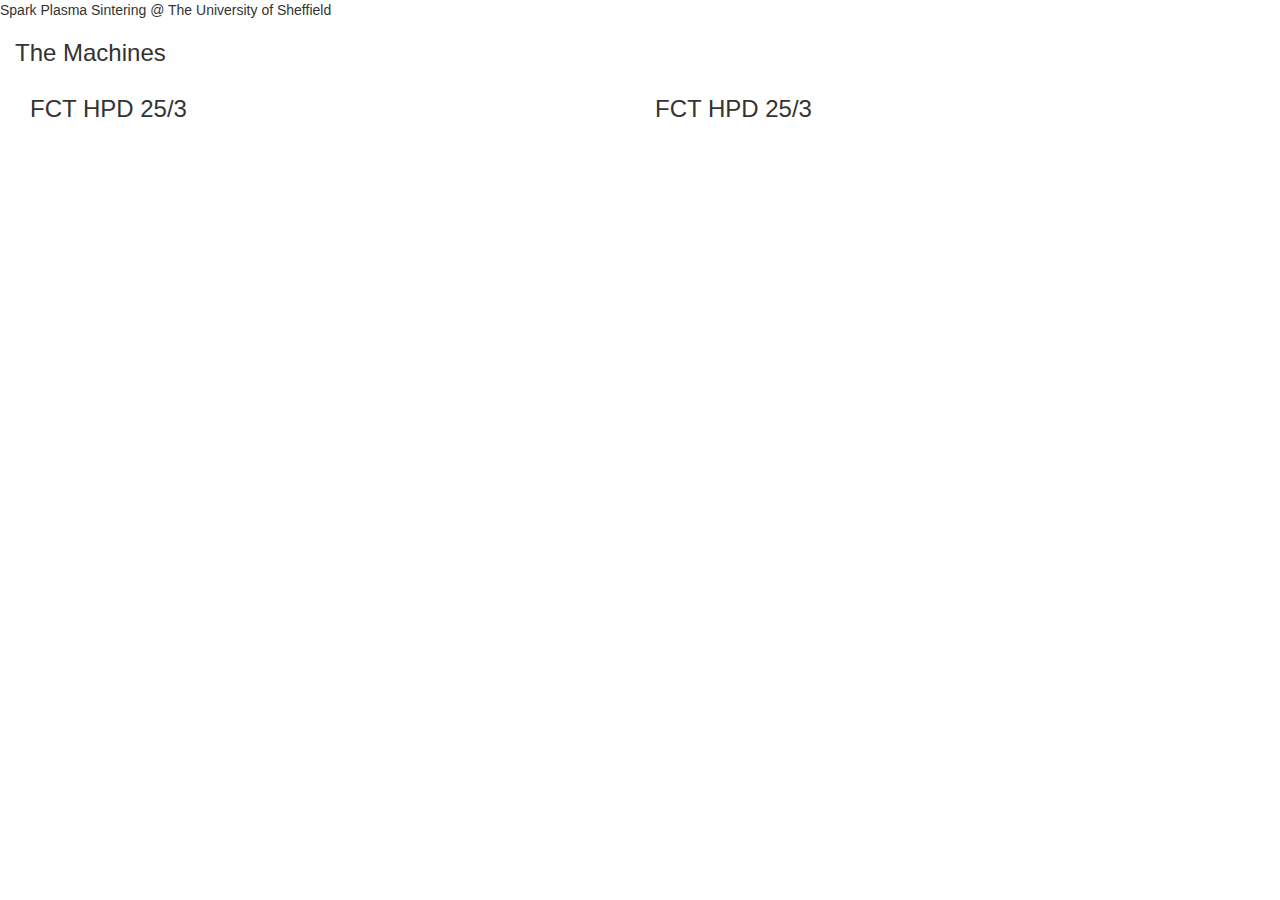
==== index.html @ ea4d848b "created index.html" ====
<!DOCTYPE html>
<html>
<head>
<link rel='stylesheet' href='./css/style.css'>
<link rel="stylesheet" href="https://maxcdn.bootstrapcdn.com/bootstrap/3.3.7/css/bootstrap.min.css" integrity="sha384-BVYiiSIFeK1dGmJRAkycuHAHRg32OmUcww7on3RYdg4Va+PmSTsz/K68vbdEjh4u" crossorigin="anonymous">

<script src="https://maxcdn.bootstrapcdn.com/bootstrap/3.3.7/js/bootstrap.min.js" integrity="sha384-Tc5IQib027qvyjSMfHjOMaLkfuWVxZxUPnCJA7l2mCWNIpG9mGCD8wGNIcPD7Txa" crossorigin="anonymous"></script>

<title>Spark Plasma Sintering at Sheffield</title>
</head>
<body>
<div class='container-fluid>
<div class='jumbotron text-center'>
  Spark Plasma Sintering @ The University of Sheffield
</div>


<div class='container-fluid'>
<h3>The Machines</h3>
<div class='col-md-6'>
  <h3>FCT HPD 25/3</h3>
</div>

<div class='col-md-6'>
  <h3>FCT HPD 25/3</h3>
</div>

</div>



</div>
</body>
</html>
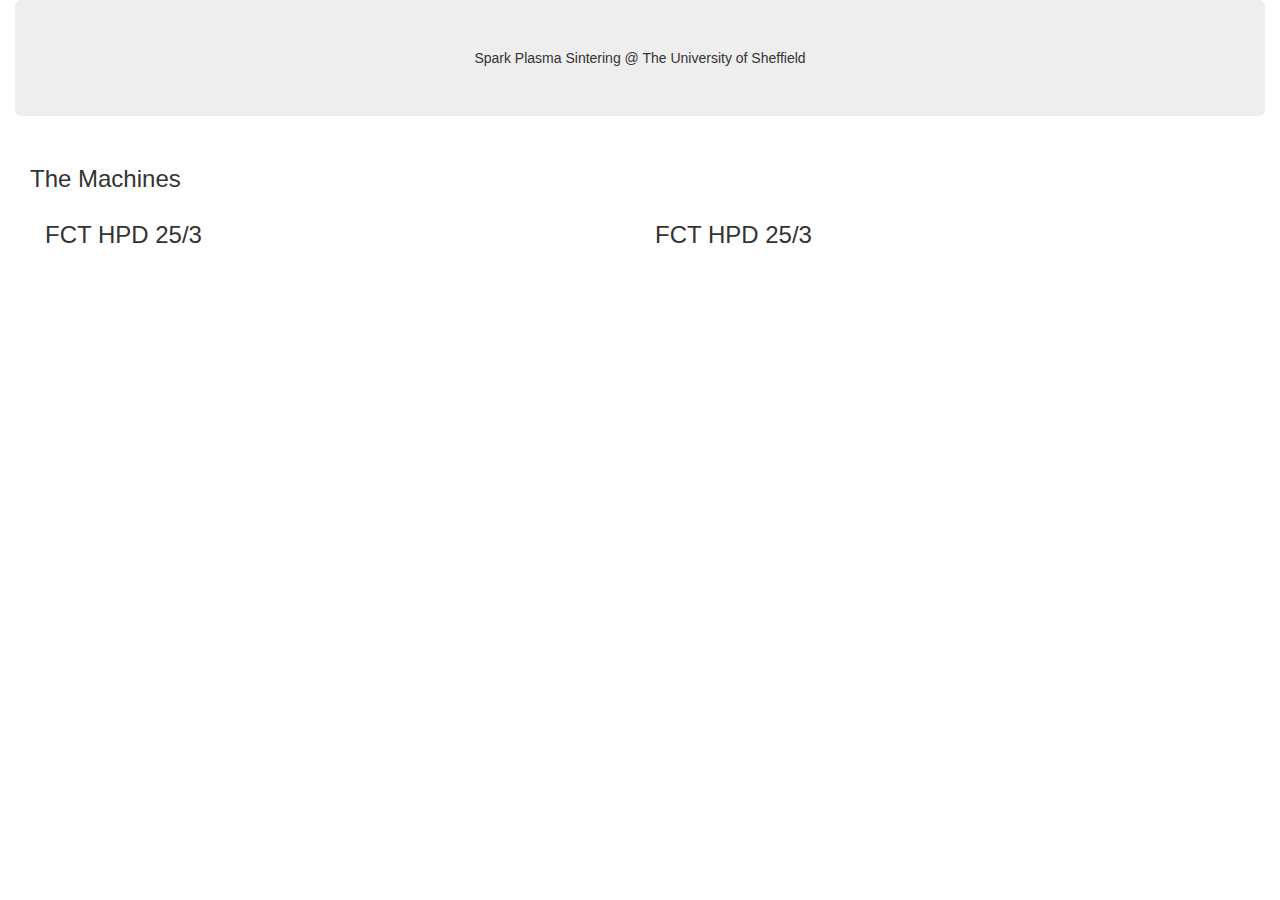
==== commit b0cd5c5e: "Update index.html" ====
--- a/index.html
+++ b/index.html
@@ -3,13 +3,14 @@
 <head>
 <link rel='stylesheet' href='./css/style.css'>
 <link rel="stylesheet" href="https://maxcdn.bootstrapcdn.com/bootstrap/3.3.7/css/bootstrap.min.css" integrity="sha384-BVYiiSIFeK1dGmJRAkycuHAHRg32OmUcww7on3RYdg4Va+PmSTsz/K68vbdEjh4u" crossorigin="anonymous">
+<script src="https://ajax.googleapis.com/ajax/libs/jquery/3.3.1/jquery.min.js"></script>
 
 <script src="https://maxcdn.bootstrapcdn.com/bootstrap/3.3.7/js/bootstrap.min.js" integrity="sha384-Tc5IQib027qvyjSMfHjOMaLkfuWVxZxUPnCJA7l2mCWNIpG9mGCD8wGNIcPD7Txa" crossorigin="anonymous"></script>
 
 <title>Spark Plasma Sintering at Sheffield</title>
 </head>
 <body>
-<div class='container-fluid>
+<div class='container-fluid'>
 <div class='jumbotron text-center'>
   Spark Plasma Sintering @ The University of Sheffield
 </div>
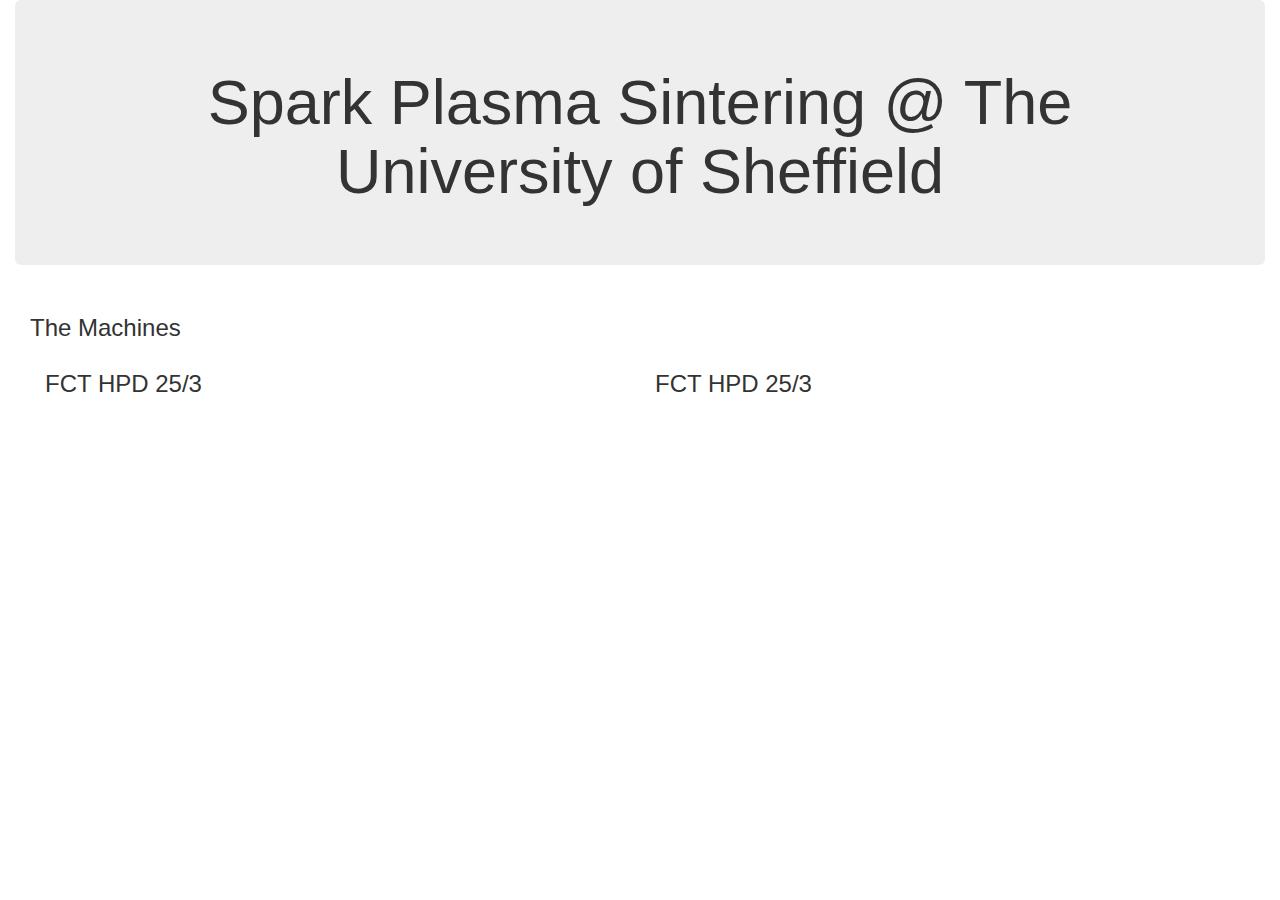
==== commit dca0b20a: "Update index.html" ====
--- a/index.html
+++ b/index.html
@@ -1,6 +1,8 @@
 <!DOCTYPE html>
 <html>
 <head>
+<link href="https://fonts.googleapis.com/css?family=Raleway" rel="stylesheet">
+<link rel="stylesheet" href="https://use.fontawesome.com/releases/v5.0.13/css/all.css" integrity="sha384-DNOHZ68U8hZfKXOrtjWvjxusGo9WQnrNx2sqG0tfsghAvtVlRW3tvkXWZh58N9jp" crossorigin="anonymous">
 <link rel='stylesheet' href='./css/style.css'>
 <link rel="stylesheet" href="https://maxcdn.bootstrapcdn.com/bootstrap/3.3.7/css/bootstrap.min.css" integrity="sha384-BVYiiSIFeK1dGmJRAkycuHAHRg32OmUcww7on3RYdg4Va+PmSTsz/K68vbdEjh4u" crossorigin="anonymous">
 <script src="https://ajax.googleapis.com/ajax/libs/jquery/3.3.1/jquery.min.js"></script>
@@ -12,18 +14,22 @@
 <body>
 <div class='container-fluid'>
 <div class='jumbotron text-center'>
-  Spark Plasma Sintering @ The University of Sheffield
+  <h1>Spark Plasma Sintering @ The University of Sheffield</h1>
 </div>
 
 
 <div class='container-fluid'>
 <h3>The Machines</h3>
-<div class='col-md-6'>
+<div class='container col-md-6'>
   <h3>FCT HPD 25/3</h3>
+  <div class='btn btn-large'><i class='fas fa-camera'></i></div>
+  
 </div>
 
-<div class='col-md-6'>
+<div class='container col-md-6'>
   <h3>FCT HPD 25/3</h3>
+  
+  
 </div>
 
 </div>
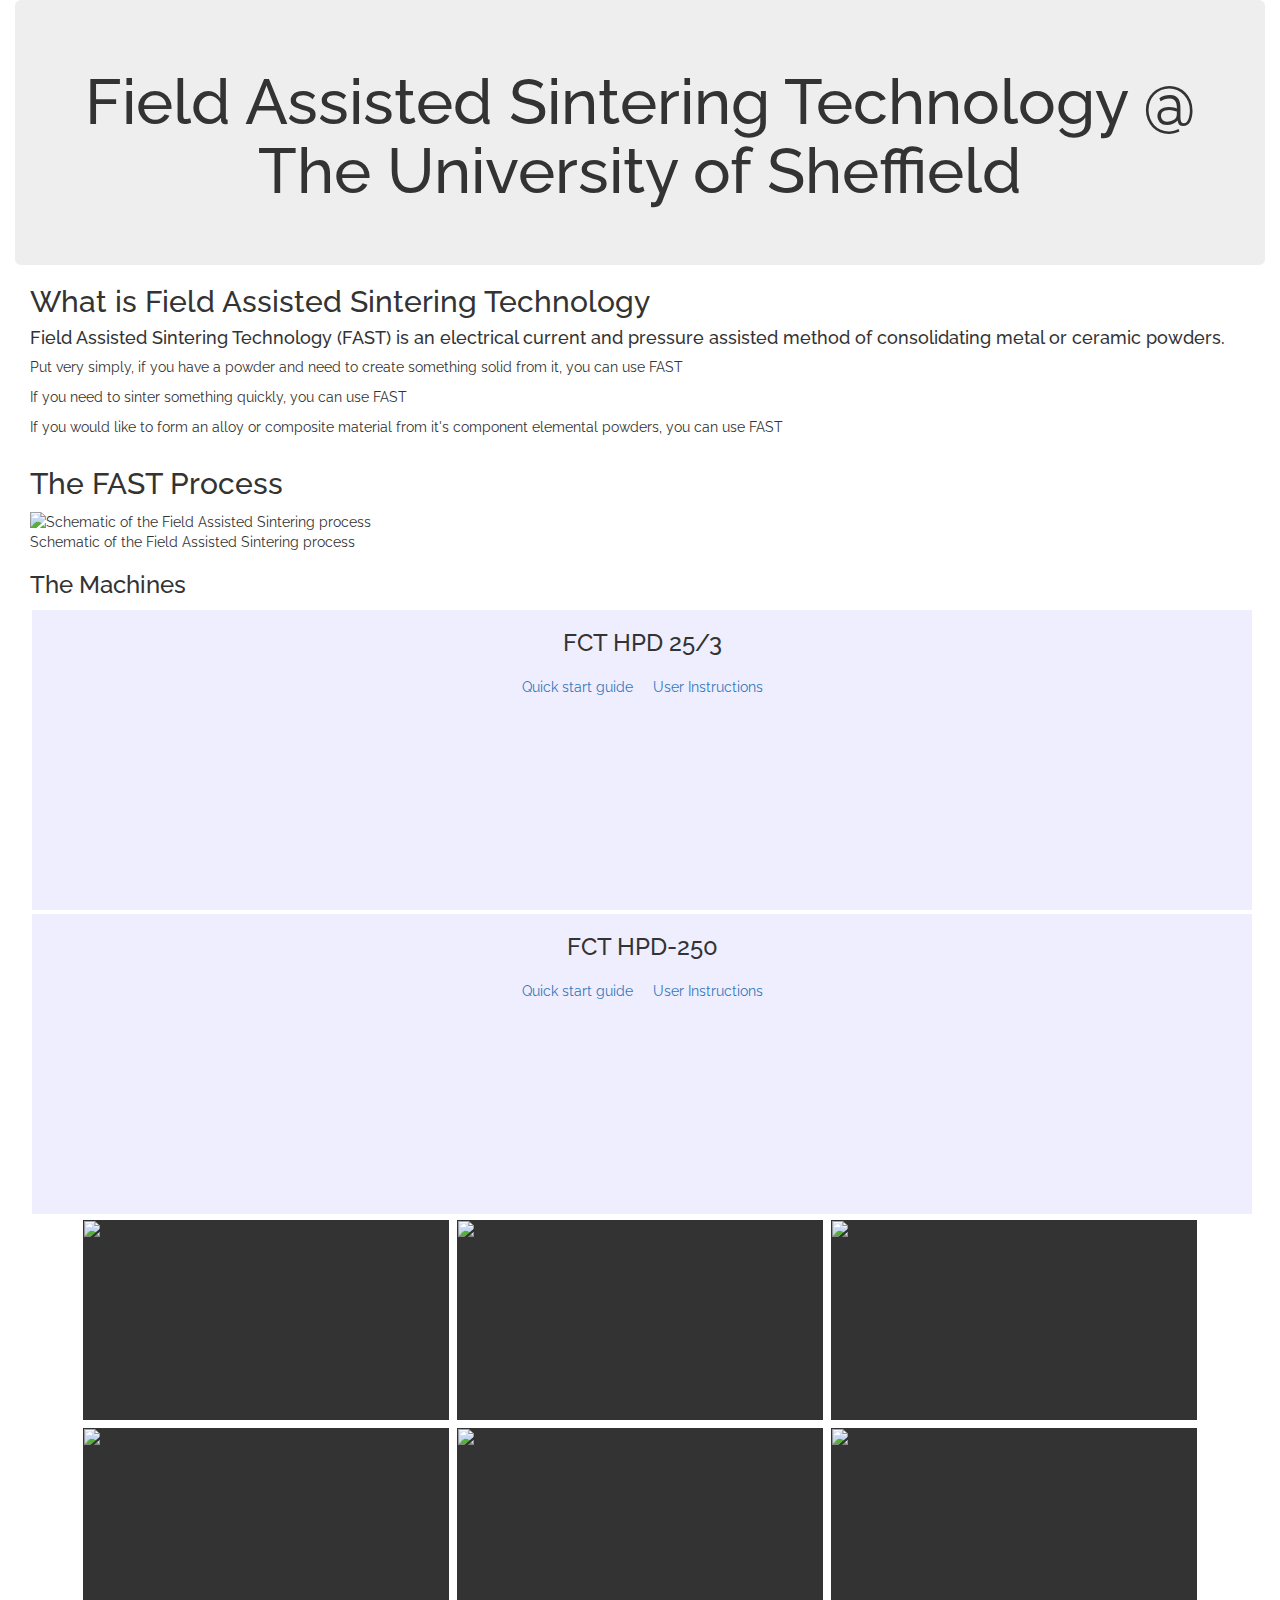
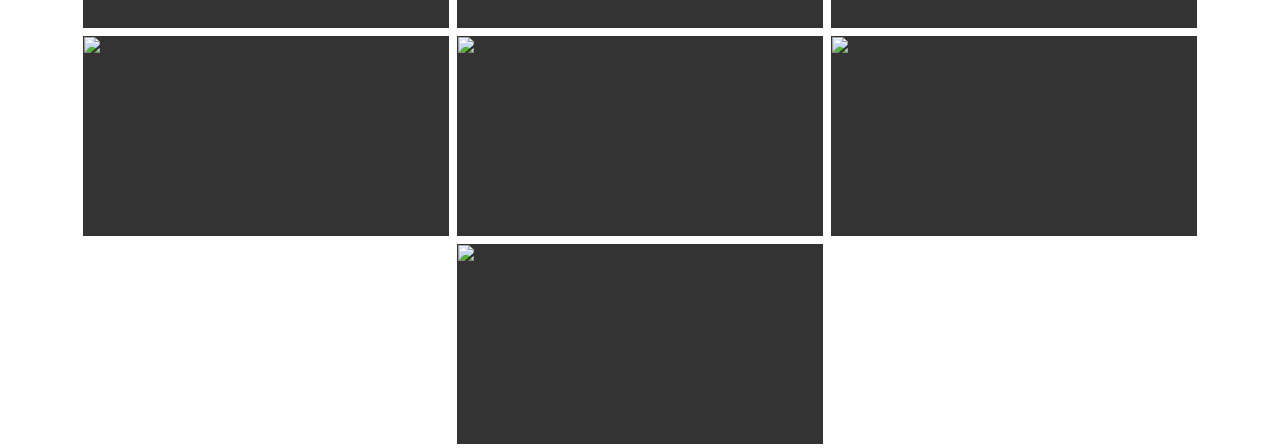
==== commit a57817e9: "First local commit" ====
--- a/index.html
+++ b/index.html
@@ -1,41 +1,127 @@
 <!DOCTYPE html>
 <html>
 <head>
-<link href="https://fonts.googleapis.com/css?family=Raleway" rel="stylesheet">
+<link href="https://fonts.googleapis.com/css?family=Raleway:200,400,600,800" rel="stylesheet">
 <link rel="stylesheet" href="https://use.fontawesome.com/releases/v5.0.13/css/all.css" integrity="sha384-DNOHZ68U8hZfKXOrtjWvjxusGo9WQnrNx2sqG0tfsghAvtVlRW3tvkXWZh58N9jp" crossorigin="anonymous">
-<link rel='stylesheet' href='./css/style.css'>
+
 <link rel="stylesheet" href="https://maxcdn.bootstrapcdn.com/bootstrap/3.3.7/css/bootstrap.min.css" integrity="sha384-BVYiiSIFeK1dGmJRAkycuHAHRg32OmUcww7on3RYdg4Va+PmSTsz/K68vbdEjh4u" crossorigin="anonymous">
 <script src="https://ajax.googleapis.com/ajax/libs/jquery/3.3.1/jquery.min.js"></script>
 
 <script src="https://maxcdn.bootstrapcdn.com/bootstrap/3.3.7/js/bootstrap.min.js" integrity="sha384-Tc5IQib027qvyjSMfHjOMaLkfuWVxZxUPnCJA7l2mCWNIpG9mGCD8wGNIcPD7Txa" crossorigin="anonymous"></script>
 
-<title>Spark Plasma Sintering at Sheffield</title>
+<link rel='stylesheet' href='./css/style.css'>
+
+<title>FAST at Sheffield</title>
 </head>
 <body>
 <div class='container-fluid'>
 <div class='jumbotron text-center'>
-  <h1>Spark Plasma Sintering @ The University of Sheffield</h1>
+  <h1>Field Assisted Sintering Technology @<br> The University of Sheffield</h1>
 </div>
 
 
 <div class='container-fluid'>
-<h3>The Machines</h3>
-<div class='container col-md-6'>
-  <h3>FCT HPD 25/3</h3>
-  <div class='btn btn-large'><i class='fas fa-camera'></i></div>
-  
+<h2>What is Field Assisted Sintering Technology</h2>
+
+<h4>
+	Field Assisted Sintering Technology (FAST) is an electrical current and pressure assisted method of consolidating metal or ceramic powders. 
+</h4>
+<p>Put very simply, if you have a powder and need to create something solid from it, you can use FAST</p>
+<p>If you need to sinter something quickly, you can use FAST</p>
+<p>If you would like to form an alloy or composite material from it's component elemental powders, you can use FAST</p>
+
 </div>
 
-<div class='container col-md-6'>
-  <h3>FCT HPD 25/3</h3>
-  
-  
-</div>
+
+<div class='container-fluid'>
+<h2>The FAST Process</h2>
+<p> 
+
+</p>
+
+<figure>
+	<img src='./img/fast_schematic.png' width=500 alt='Schematic of the Field Assisted Sintering process' />
+</figure>
+<figcaption>Schematic of the Field Assisted Sintering process</figcaption>
+
+
 
 </div>
 
 
 
+
+<div class='container-fluid'>
+	<h3>The Machines</h3>
+
+
+		<div class='container col-sm-6 machine-card' id='hdp_25'>
+		  <h3>FCT HPD 25/3</h3>
+		  <div>
+			  <a href='#' class='link-card-large'>
+			  	
+			  	<div class='link-text'>
+			  		<i class='fas fa-file'></i>
+			  		Quick start guide
+			  	</div>
+			  </a>
+
+			  <a href='./hpd25_guide.html' class='link-card-large'>
+			  	
+			  	<div class='link-text'>
+			  		<i class='fas fa-book'></i>
+			  		User Instructions
+			  	</div>
+			  </a>
+		    </div>
+		  
+		</div>
+
+
+
+		<div class='container col-sm-6 machine-card' id='hpd_250'>
+		  <h3>FCT HPD-250</h3>
+		  <div>
+			  <a href='#' class='link-card-large'>
+			  	
+			  	<div class='link-text'>
+			  		<i class='fas fa-file'></i>
+			  		Quick start guide
+			  	</div>
+			  </a>
+
+			  <a href='#' class='link-card-large'>
+			  	
+			  	<div class='link-text'>
+			  		<i class='fas fa-book'></i>
+			  		User Instructions
+			  	</div>
+			  </a>
+		    </div>
+		  
+		</div>
+
 </div>
+
+<div class='container-fluid' id='gallery'>
+	<img src='#'>
+	<img src='#'>
+	<img src='#'>
+	<img src='#'>
+	<img src='#'>
+	<img src='#'>
+	<img src='#'>
+	<img src='#'>
+	<img src='#'>
+	<img src='#'>
+</div>
+
+
+
+</div>
+
+<div id='modelCover'></div>
+
+<script src='./js/sps.js'></script>
 </body>
 </html>
--- a/css/style.css
+++ b/css/style.css
@@ -0,0 +1,117 @@
+html {
+	font-family: 'Raleway', sans-serif;
+}
+
+body {
+
+	font-family: 'Raleway', sans-serif;
+	width: 100%;
+	margin: 0;
+	min-height: 800px;
+}
+
+.jumbotron {
+	margin: 0;
+
+}
+
+a.link-card-large {
+	height: 80px;
+	text-decoration: none;
+	color: #37b;
+	text-align: center;
+	padding: 10px;
+
+}
+
+a.link-card-large:hover {
+	text-decoration: none;
+	color: #f7b;
+
+}
+
+.link-text {
+
+}
+
+.machine-card {
+	background: #eef;
+	min-height: 300px;
+	width: 100%;
+	margin: 2px;
+	display: flex;
+	flex-flow: column;
+	justify-content: flex-start;
+	align-items: center;
+
+}
+
+.machine-card > div{
+	display: flex;
+	flex-flow: row;
+	justify-content: center;
+	align-items: center;
+
+}
+
+#gallery {
+	display: flex;
+	flex-flow: row wrap;
+	align-items: center;
+	justify-content: center;
+
+}
+
+#gallery > img {
+		min-width: 30%;
+		min-height: 200px;
+		background: #333;
+		border: solid 1px #333;
+		margin: 4px;
+}
+
+ #modalCover{
+
+
+ }
+
+ ol, ul{
+ 	font-size: 1.2em
+
+ }
+
+ table{
+ 	width: 95%;
+ 	margin: auto;
+ }
+
+table > thead > tr > th {
+ 	height: 30px;
+ 	padding: 2px;
+ 	padding-left: 10px;
+ }
+
+ table > tbody > tr {
+ 	height: 30px;
+ }
+
+
+
+ table > tbody > tr > td{
+ 	border: solid 1px #bbb;
+ 	border-collapse: collapse;
+ 	padding: 2px;
+ 	padding-left: 10px;
+
+ }
+
+
+
+ section{
+ 	border-top: solid #ddd 1px;
+ 	margin-bottom: 50px;
+ }
+
+ section > h2{
+ 	margin-left: 30px;
+ }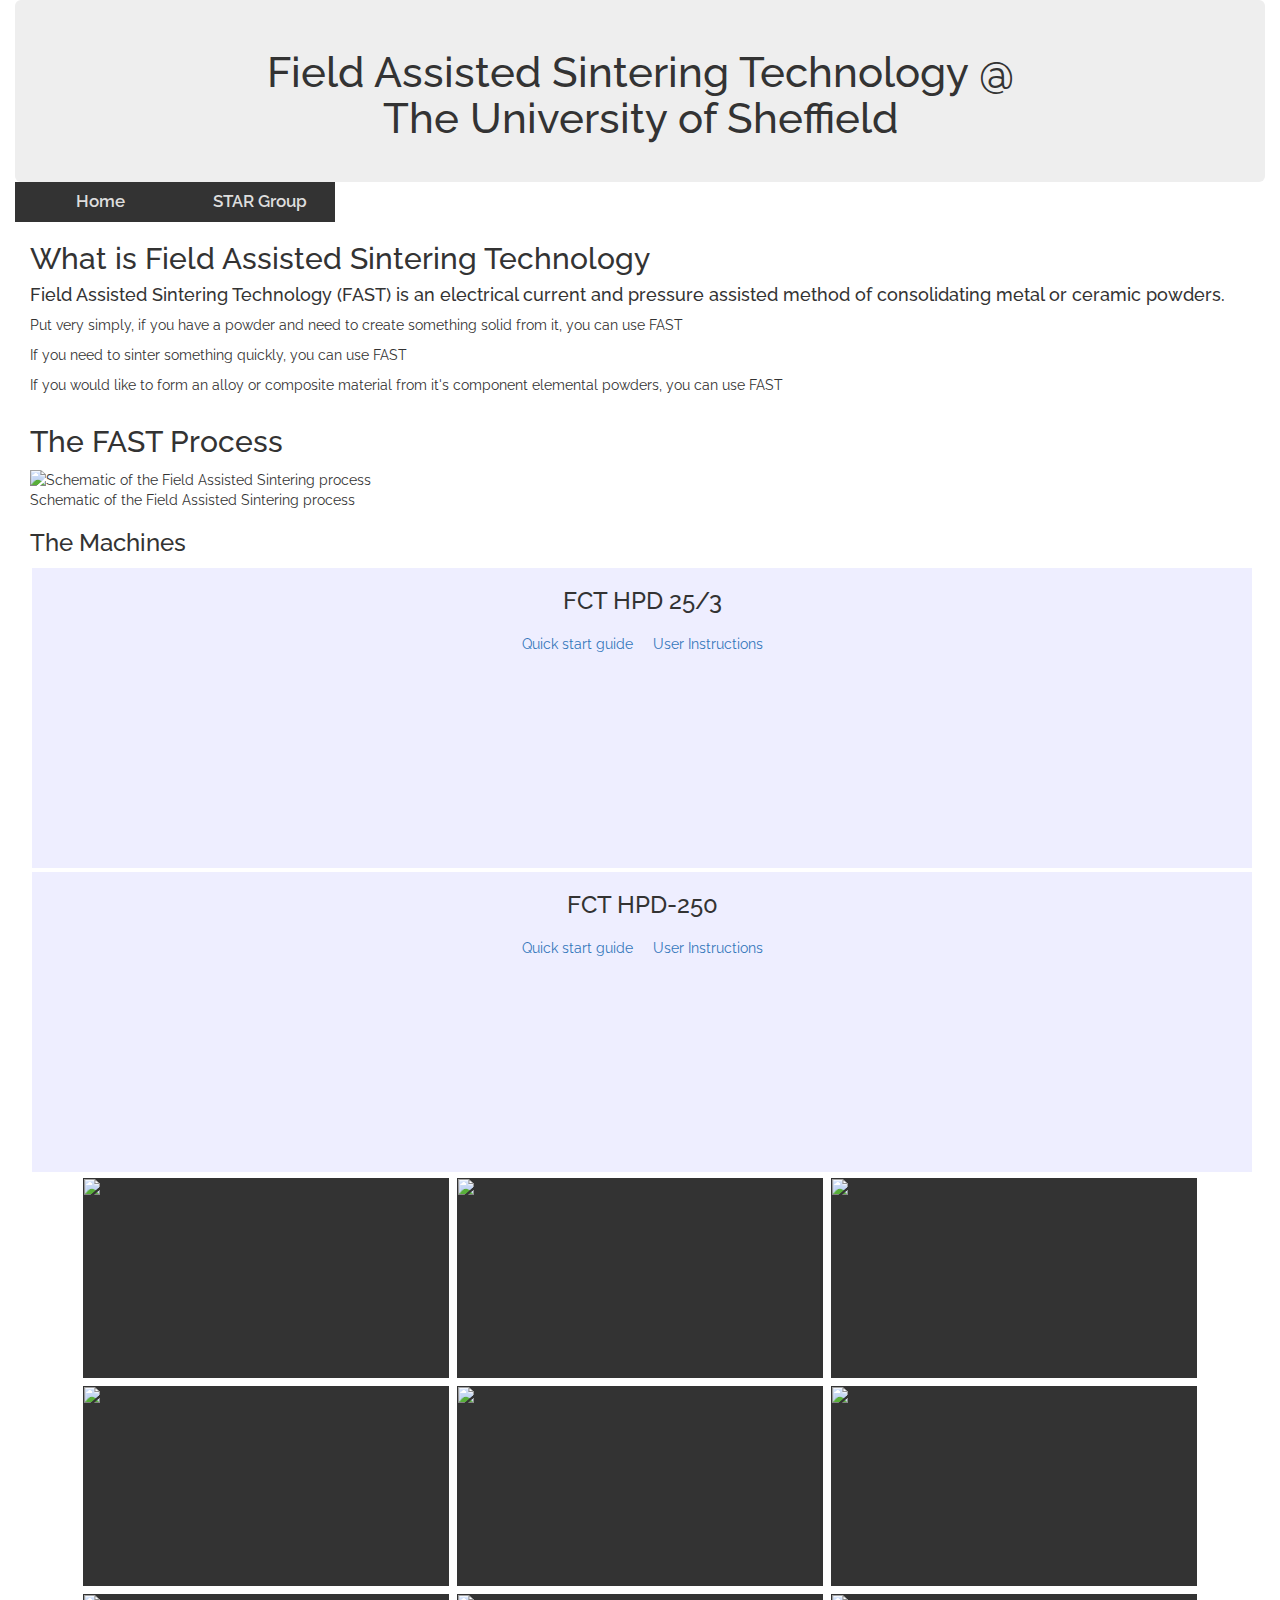
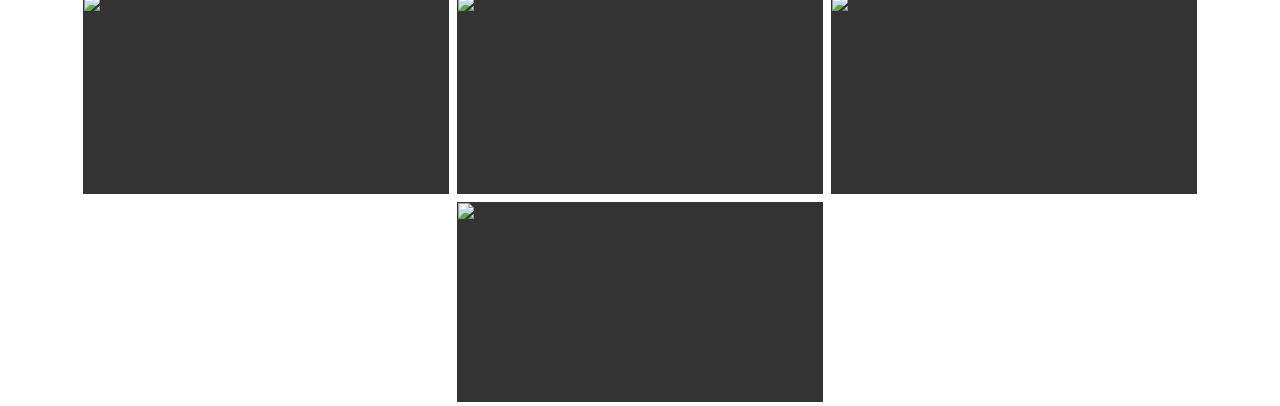
==== commit 32a8a96a: "First local commit" ====
--- a/index.html
+++ b/index.html
@@ -18,7 +18,10 @@
 <div class='jumbotron text-center'>
   <h1>Field Assisted Sintering Technology @<br> The University of Sheffield</h1>
 </div>
-
+<div id='nav-bar'>
+	<a href='./index.html'> <i class='fas fa-home'></i>  Home </a>
+	<a href='https://www.startitanium.co.uk'>  <i class='far fa-star'></i>  STAR Group</a>
+</div>
 
 <div class='container-fluid'>
 <h2>What is Field Assisted Sintering Technology</h2>
--- a/css/style.css
+++ b/css/style.css
@@ -12,7 +12,11 @@
 
 .jumbotron {
 	margin: 0;
+	padding: 30px;
+}
 
+.jumbotron > h1{
+	font-size: 3em;
 }
 
 a.link-card-large {
@@ -80,6 +84,11 @@
 
  }
 
+ol > li, ul > li {
+	height: 28px;
+
+}
+
  table{
  	width: 95%;
  	margin: auto;
@@ -105,13 +114,81 @@
 
  }
 
+.padded {
+	padding-top: 40px;
+	padding-bottom: 40px;
 
+}
 
  section{
  	border-top: solid #ddd 1px;
  	margin-bottom: 50px;
+ 	padding-left: 30px;
  }
 
  section > h2{
- 	margin-left: 30px;
- }+	font-weight: 600;
+ }
+
+ #nav-bar {
+ 	width: 100%;
+ 	display: flex;
+ 	flex-flow: row;
+ 	align-content: center;
+ 	justify-content: flex-start;
+
+ }
+
+ #nav-bar > a {
+ 	display: flex;
+ 	flex-flow: row;
+ 	align-items: center;
+ 	justify-content: center;
+ 	width: 160px;
+ 	height: 40px;
+ 	background: #333;
+ 	color: #ddd;
+ 	font-size: 1.2em;
+ 	font-weight: 600;
+ 	text-decoration: none;
+ }
+
+ #nav-bar > a:hover {
+ 	background: #339;
+ 	color: #ddd;
+ 	text-decoration: none;
+ }
+
+ #nav-bar > a > i {
+ 	margin-right: 10px;
+
+ }
+
+
+
+ .search-input {
+ 	display: inline-block;
+ 	float: left;
+ 	margin-left: 2.5%;
+
+ }
+ 
+ #pressure_calc > .input-group	{
+ 	width: 300px;
+ }
+
+#pressure_calc > .input-group > .input-group-addon	{
+ 	width: 100px;
+ }
+
+
+.note {
+	width: 90%;
+	margin: auto;
+	border: solid 2px #ddd;
+	background: #eee;
+	min-height: 30px;
+	border-radius: 4px;
+	margin: 10px;
+
+}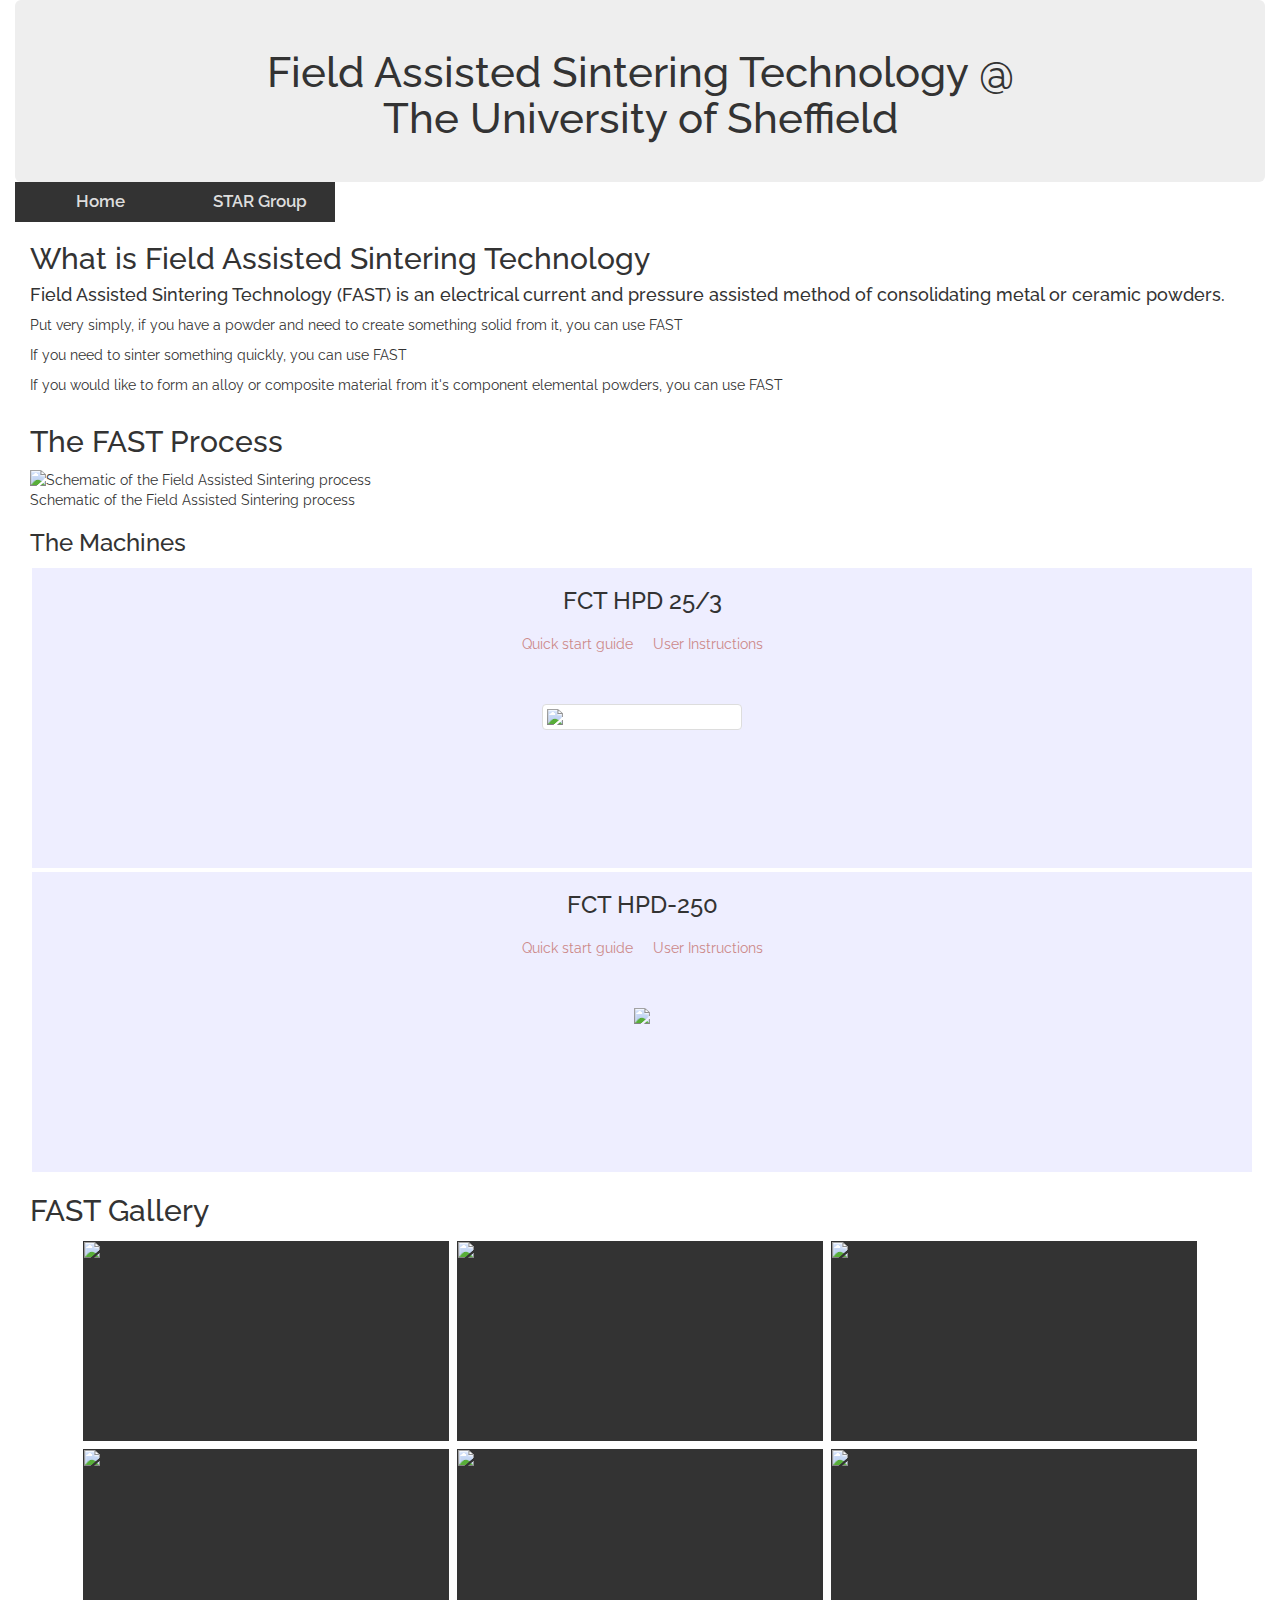
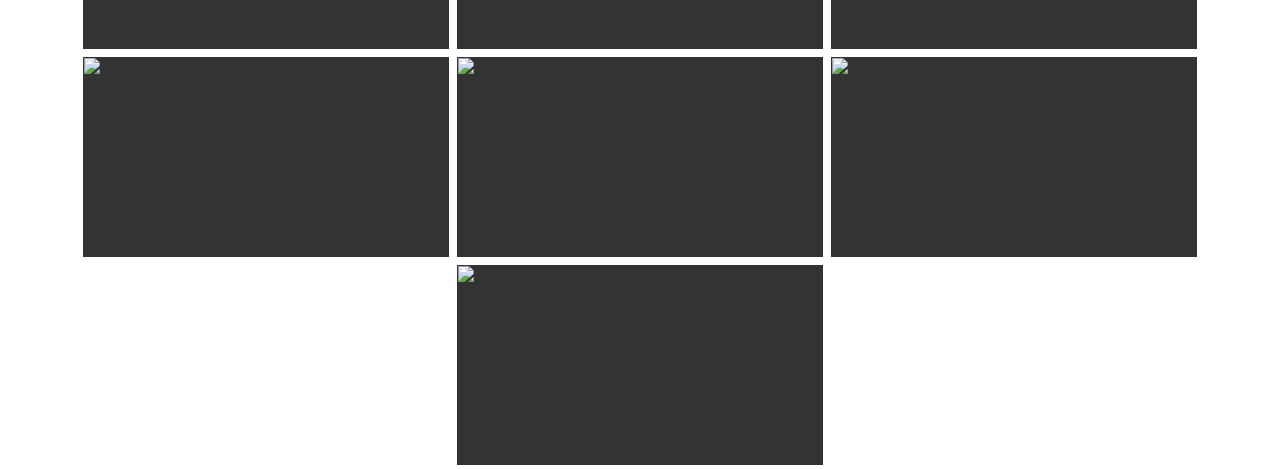
==== commit 5adb9aff: "Second Commit" ====
--- a/index.html
+++ b/index.html
@@ -77,6 +77,9 @@
 			  	</div>
 			  </a>
 		    </div>
+			<div>
+		  		<img class='figure center thumbnail' src="http://143.167.48.53:8080/public/image/thumbs/IMG_0031.jpg" width=80%/>
+			</div>
 		  
 		</div>
 
@@ -101,22 +104,27 @@
 			  	</div>
 			  </a>
 		    </div>
-		  
+		    <div>
+		  		<img src="http://143.167.48.53:8080/public/image/thumbs/IMG_0031.jpg" width=80%/>
+			</div>
 		</div>
 
 </div>
 
-<div class='container-fluid' id='gallery'>
-	<img src='#'>
-	<img src='#'>
-	<img src='#'>
-	<img src='#'>
-	<img src='#'>
-	<img src='#'>
-	<img src='#'>
-	<img src='#'>
-	<img src='#'>
-	<img src='#'>
+<div class='container-fluid'>
+	<h2>FAST Gallery</h2>
+	<div id='gallery'>
+		<img src='http://143.167.48.53:8080/public/image/thumbs/IMG_0030.jpg'>
+		<img src='http://143.167.48.53:8080/public/image/thumbs/IMG_0031.jpg'>
+		<img src='http://143.167.48.53:8080/public/image/thumbs/IMG_0032.jpg'>
+		<img src='#'>
+		<img src='#'>
+		<img src='#'>
+		<img src='#'>
+		<img src='#'>
+		<img src='#'>
+		<img src='#'>
+	</div>
 </div>
 
 
--- a/css/style.css
+++ b/css/style.css
@@ -1,14 +1,41 @@
 html {
 	font-family: 'Raleway', sans-serif;
+	margin: 0;
+	padding: 0;
+	width: 100%;
 }
 
 body {
 
 	font-family: 'Raleway', sans-serif;
+	margin: 0;
+	padding: 0;
 	width: 100%;
-	margin: 0;
 	min-height: 800px;
 }
+
+.inverse{
+	color: #ddd;
+	background: #444;
+
+}
+
+
+a {
+	color: #c88;
+
+}
+
+a:hover {
+	color: #faa;
+
+}
+
+.inverse * a {
+	color: #8cc;
+
+}
+
 
 .jumbotron {
 	margin: 0;
@@ -22,7 +49,6 @@
 a.link-card-large {
 	height: 80px;
 	text-decoration: none;
-	color: #37b;
 	text-align: center;
 	padding: 10px;
 
@@ -68,7 +94,7 @@
 
 #gallery > img {
 		min-width: 30%;
-		min-height: 200px;
+		height: 200px;
 		background: #333;
 		border: solid 1px #333;
 		margin: 4px;
@@ -79,37 +105,30 @@
 
  }
 
- ol, ul{
- 	font-size: 1.2em
-
- }
-
-ol > li, ul > li {
-	height: 28px;
-
-}
-
- table{
+
+table{
  	width: 95%;
  	margin: auto;
  }
 
 table > thead > tr > th {
  	height: 30px;
- 	padding: 2px;
+ 	padding: 6px;
  	padding-left: 10px;
+ 	border: solid 1px #bbb;
  }
 
  table > tbody > tr {
- 	height: 30px;
- }
-
-
-
- table > tbody > tr > td{
+ 	min-height: 40px;
+ }
+
+
+
+ td{
+
  	border: solid 1px #bbb;
  	border-collapse: collapse;
- 	padding: 2px;
+ 	padding: 6px;
  	padding-left: 10px;
 
  }
@@ -191,4 +210,66 @@
 	border-radius: 4px;
 	margin: 10px;
 
-}+}
+
+img {
+  display: inline-block;
+  max-width: 400px;
+  max-height: 400px;
+  width: auto;
+  height: auto;
+}
+
+
+img.figure{
+	border: solid #ddd 1px;
+	padding: 4px;
+	margin: 20px;
+
+
+}
+
+img.center{
+	margin: auto;
+}
+
+
+img.left{
+	float: left;
+	margin-left: 20px ;
+}
+
+img.right{
+	float: right;
+	margin-right: 20px ;
+}
+
+
+
+img.thumbnail{
+	width: 200px;
+
+}
+
+
+.sopDiv{
+	margin: 8px;
+	width: 95%;
+	margin: auto;
+
+
+}
+
+.sopDiv > h3{
+	border-bottom: solid #333 1px;
+	text_align: center;
+	padding: 10px;
+	margin: auto;
+}
+
+.warning {
+background: #f
+
+}
+
+
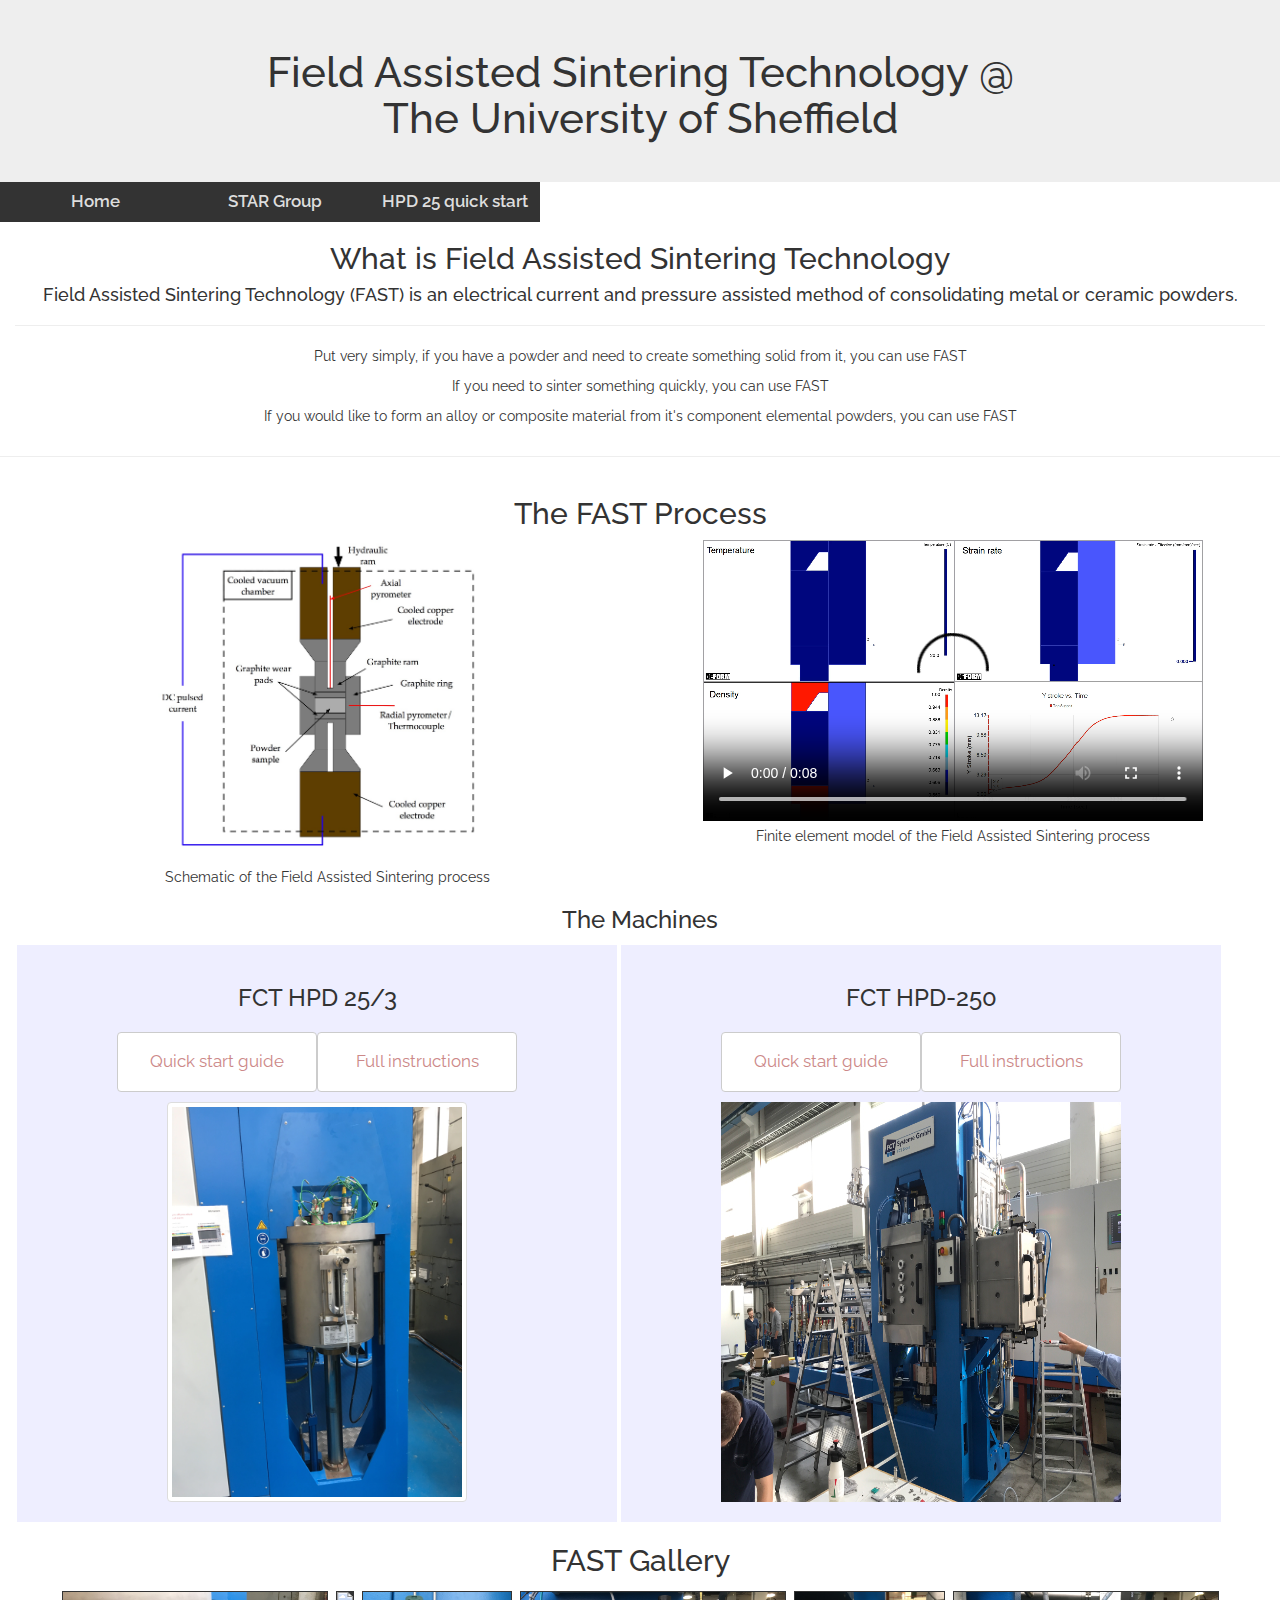
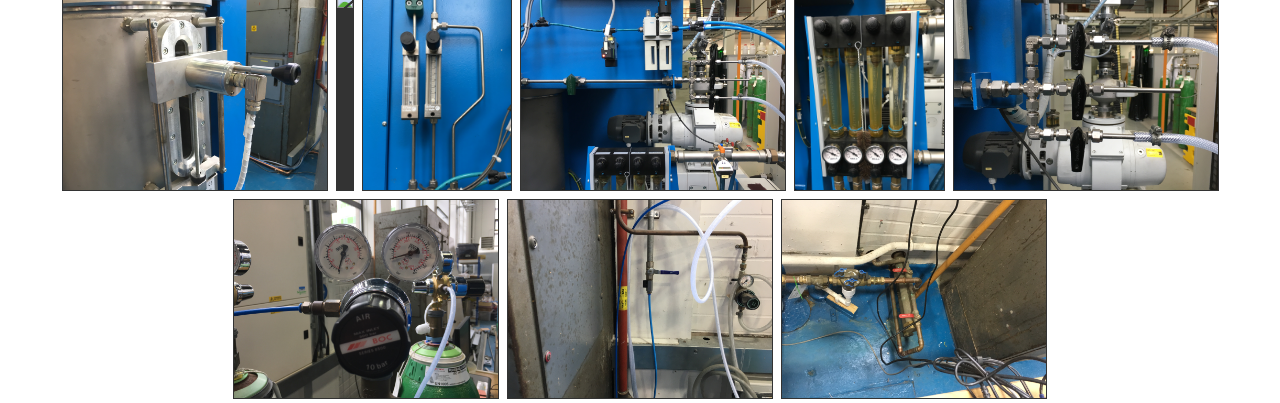
==== commit 011b56f4: "Added some images" ====
--- a/index.html
+++ b/index.html
@@ -14,38 +14,45 @@
 <title>FAST at Sheffield</title>
 </head>
 <body>
-<div class='container-fluid'>
+
+
 <div class='jumbotron text-center'>
   <h1>Field Assisted Sintering Technology @<br> The University of Sheffield</h1>
 </div>
 <div id='nav-bar'>
 	<a href='./index.html'> <i class='fas fa-home'></i>  Home </a>
 	<a href='https://www.startitanium.co.uk'>  <i class='far fa-star'></i>  STAR Group</a>
+    <a href='./hpd25_quickstart.html'>  <i class='fas fa-book'></i>  HPD 25 quick start</a>
 </div>
 
-<div class='container-fluid'>
+<div class='container-fluid text-center'>
 <h2>What is Field Assisted Sintering Technology</h2>
 
 <h4>
-	Field Assisted Sintering Technology (FAST) is an electrical current and pressure assisted method of consolidating metal or ceramic powders. 
+	Field Assisted Sintering Technology (FAST) is an electrical current and pressure assisted method of consolidating metal or ceramic powders.
 </h4>
+<hr>
 <p>Put very simply, if you have a powder and need to create something solid from it, you can use FAST</p>
 <p>If you need to sinter something quickly, you can use FAST</p>
 <p>If you would like to form an alloy or composite material from it's component elemental powders, you can use FAST</p>
 
 </div>
 
-
+<hr>
 <div class='container-fluid'>
-<h2>The FAST Process</h2>
-<p> 
+<h2 class="text-center">The FAST Process</h2>
+<p>
 
 </p>
 
-<figure>
-	<img src='./img/fast_schematic.png' width=500 alt='Schematic of the Field Assisted Sintering process' />
-</figure>
-<figcaption>Schematic of the Field Assisted Sintering process</figcaption>
+<div class="container-fluid col-md-6 text-center">
+	<img src='./images/FAST_schematic.jpg' width=500 alt='Schematic of the Field Assisted Sintering process' />
+    <figcaption>Schematic of the Field Assisted Sintering process</figcaption>
+</div>
+<div class="container-fluid col-md-6 text-center">
+	<video src='./images/FASTShape_demo.mp4' width=500 alt='FEM of the Field Assisted Sintering process' autoplay controls disable></video>
+    <figcaption>Finite element model of the Field Assisted Sintering process</figcaption>
+</div>
 
 
 
@@ -55,14 +62,14 @@
 
 
 <div class='container-fluid'>
-	<h3>The Machines</h3>
+	<h3 class="text-center">The Machines</h3>
 
 
 		<div class='container col-sm-6 machine-card' id='hdp_25'>
 		  <h3>FCT HPD 25/3</h3>
 		  <div>
-			  <a href='#' class='link-card-large'>
-			  	
+			  <a href='./hpd25_quickstart.html' class='link-card-large'>
+
 			  	<div class='link-text'>
 			  		<i class='fas fa-file'></i>
 			  		Quick start guide
@@ -70,17 +77,17 @@
 			  </a>
 
 			  <a href='./hpd25_guide.html' class='link-card-large'>
-			  	
+
 			  	<div class='link-text'>
 			  		<i class='fas fa-book'></i>
-			  		User Instructions
+			  		Full instructions
 			  	</div>
 			  </a>
 		    </div>
 			<div>
-		  		<img class='figure center thumbnail' src="http://143.167.48.53:8080/public/image/thumbs/IMG_0031.jpg" width=80%/>
+		  		<img class='figure center thumbnail' src="./images/IMG_2543.jpg" width=80%/>
 			</div>
-		  
+
 		</div>
 
 
@@ -88,48 +95,47 @@
 		<div class='container col-sm-6 machine-card' id='hpd_250'>
 		  <h3>FCT HPD-250</h3>
 		  <div>
-			  <a href='#' class='link-card-large'>
-			  	
+			  <a href='' class='link-card-large'>
+
 			  	<div class='link-text'>
 			  		<i class='fas fa-file'></i>
 			  		Quick start guide
 			  	</div>
 			  </a>
 
-			  <a href='#' class='link-card-large'>
-			  	
+			  <a href='' class='link-card-large'>
+
 			  	<div class='link-text'>
 			  		<i class='fas fa-book'></i>
-			  		User Instructions
+			  		Full instructions
 			  	</div>
 			  </a>
 		    </div>
 		    <div>
-		  		<img src="http://143.167.48.53:8080/public/image/thumbs/IMG_0031.jpg" width=80%/>
+		  		<img src="./images/IMG_0031.jpg" width=80% />
 			</div>
 		</div>
 
 </div>
 
 <div class='container-fluid'>
-	<h2>FAST Gallery</h2>
+	<h2 class="text-center">FAST Gallery</h2>
 	<div id='gallery'>
-		<img src='http://143.167.48.53:8080/public/image/thumbs/IMG_0030.jpg'>
-		<img src='http://143.167.48.53:8080/public/image/thumbs/IMG_0031.jpg'>
-		<img src='http://143.167.48.53:8080/public/image/thumbs/IMG_0032.jpg'>
-		<img src='#'>
-		<img src='#'>
-		<img src='#'>
-		<img src='#'>
-		<img src='#'>
-		<img src='#'>
-		<img src='#'>
+		<img src='./images/IMG_2456.jpg'>
+		<img src='./images/IMG_2557.jpg'>
+		<img src='./images/IMG_2458.jpg'>
+		<img src='./images/IMG_2459.jpg'>
+        <img src='./images/IMG_2460.jpg'>
+        <img src='./images/IMG_2461.jpg'>
+        <img src='./images/IMG_2462.jpg'>
+        <img src='./images/IMG_2463.jpg'>
+        <img src='./images/IMG_2464.jpg'>
 	</div>
 </div>
 
 
 
-</div>
+
 
 <div id='modelCover'></div>
 
--- a/css/style.css
+++ b/css/style.css
@@ -47,16 +47,27 @@
 }
 
 a.link-card-large {
-	height: 80px;
+	display: flex;
+	flex-flow: row;
+	align-items: center;
+	justify-content: center;
+	font-size: 1.2em;
+	margin: 10px 0 10px 0;
+	height: 60px;
+	width: 200px;
 	text-decoration: none;
 	text-align: center;
 	padding: 10px;
+	background: #fff;
+	border-radius: 4px;
+	border: solid #ccc 1px;
 
 }
 
 a.link-card-large:hover {
 	text-decoration: none;
 	color: #f7b;
+	background: #ddd;
 
 }
 
@@ -67,8 +78,9 @@
 .machine-card {
 	background: #eef;
 	min-height: 300px;
-	width: 100%;
+	width: 48%;
 	margin: 2px;
+	padding: 20px;
 	display: flex;
 	flex-flow: column;
 	justify-content: flex-start;
@@ -76,11 +88,18 @@
 
 }
 
-.machine-card > div{
+.machine-card > div {
 	display: flex;
 	flex-flow: row;
 	justify-content: center;
 	align-items: center;
+
+}
+
+
+.machine-card > div > a > img{
+	height: 400px;
+	min-width: 300px;
 
 }
 
@@ -92,7 +111,7 @@
 
 }
 
-#gallery > img {
+#gallery > a > img {
 		min-width: 30%;
 		height: 200px;
 		background: #333;
@@ -163,7 +182,7 @@
  	flex-flow: row;
  	align-items: center;
  	justify-content: center;
- 	width: 160px;
+ 	width: 180px;
  	height: 40px;
  	background: #333;
  	color: #ddd;
@@ -173,7 +192,7 @@
  }
 
  #nav-bar > a:hover {
- 	background: #339;
+ 	background: #999;
  	color: #ddd;
  	text-decoration: none;
  }
@@ -191,7 +210,7 @@
  	margin-left: 2.5%;
 
  }
- 
+
  #pressure_calc > .input-group	{
  	width: 300px;
  }
@@ -260,7 +279,7 @@
 
 }
 
-.sopDiv > h3{
+.sopDiv > h3 {
 	border-bottom: solid #333 1px;
 	text_align: center;
 	padding: 10px;
@@ -268,8 +287,22 @@
 }
 
 .warning {
-background: #f
-
-}
-
-
+background: #fd3;
+padding: 6px
+
+}
+.danger {
+background: #f33;
+padding: 6px
+
+}
+.info {
+background: #f33;
+padding: 6px
+
+}
+
+.quickstartlist{
+	font-size: 1.5em
+
+}
